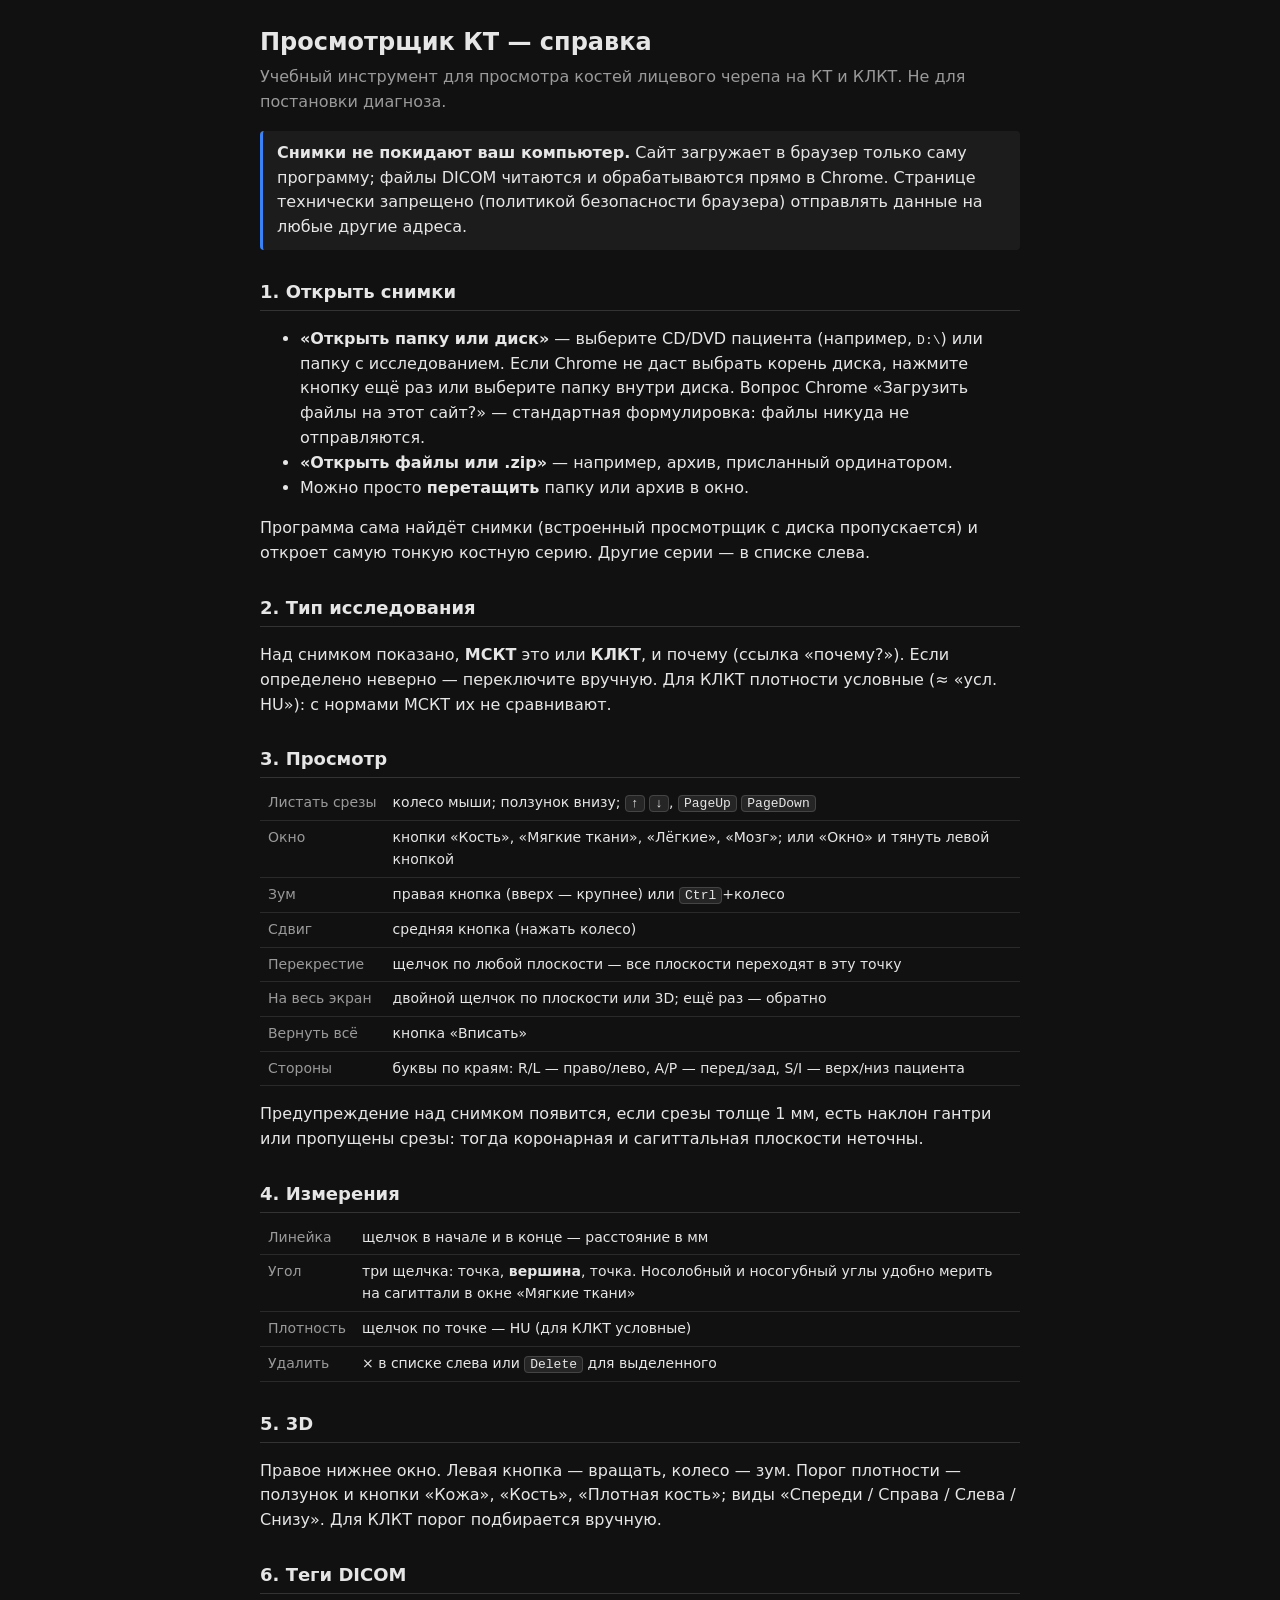
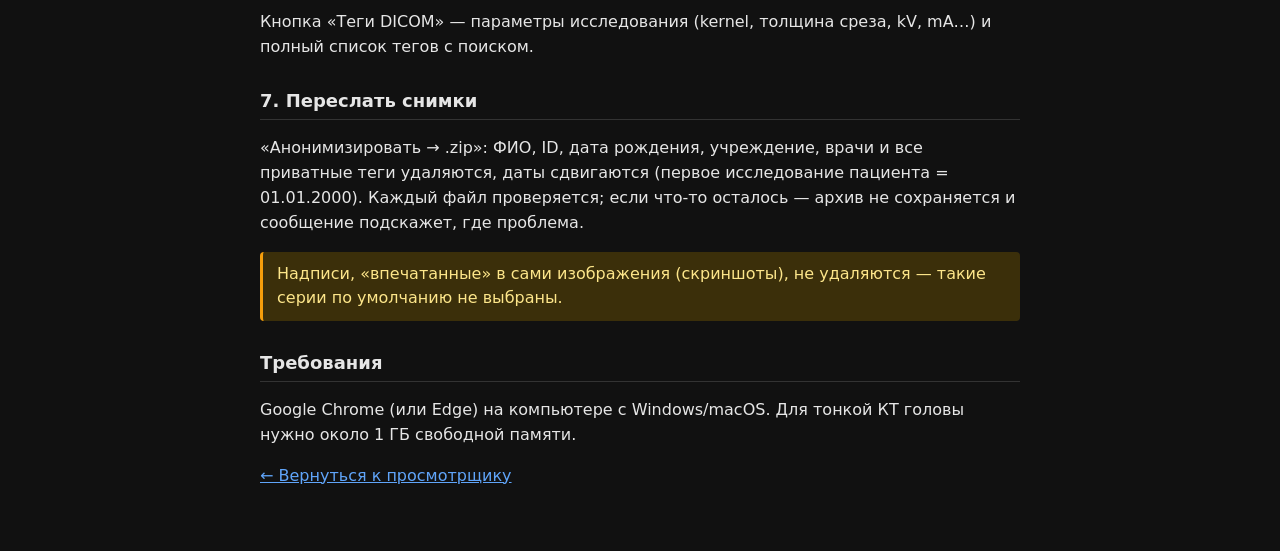
==== help.html @ 9c2653fc "Сайт из исходников b5096e3" ====
<!doctype html>
<html lang="ru">
  <head>
    <meta charset="UTF-8" />
    <meta http-equiv="Content-Security-Policy" content="default-src 'self'; style-src 'self' 'unsafe-inline'; img-src 'self' data:" />
    <meta name="viewport" content="width=device-width, initial-scale=1.0" />
    <title>Справка — Просмотрщик КТ</title>
    <style>
      :root { color-scheme: dark; font-family: system-ui, 'Segoe UI', sans-serif; }
      body { margin: 0; background: #111; color: #e6e6e6; line-height: 1.55; }
      main { max-width: 760px; margin: 0 auto; padding: 24px 16px 48px; }
      h1 { font-size: 24px; margin: 0 0 4px; }
      h2 { font-size: 18px; margin: 28px 0 8px; border-bottom: 1px solid #333; padding-bottom: 4px; }
      .lead { color: #9a9a9a; margin: 0 0 16px; }
      .note { background: #1c1c1c; border-left: 3px solid #3b82f6; padding: 10px 14px; border-radius: 4px; }
      .warn { background: #3b2f0a; border-left: 3px solid #f59e0b; padding: 10px 14px; border-radius: 4px; color: #fde68a; }
      table { border-collapse: collapse; width: 100%; font-size: 14px; }
      td { border-bottom: 1px solid #2a2a2a; padding: 6px 8px; vertical-align: top; }
      td:first-child { color: #9a9a9a; white-space: nowrap; }
      a { color: #60a5fa; }
      kbd { background: #252525; border: 1px solid #444; border-radius: 4px; padding: 0 5px; font-size: 13px; }
    </style>
  </head>
  <body>
    <main>
      <h1>Просмотрщик КТ — справка</h1>
      <p class="lead">Учебный инструмент для просмотра костей лицевого черепа на КТ и КЛКТ. Не для постановки диагноза.</p>

      <div class="note">
        <b>Снимки не покидают ваш компьютер.</b> Сайт загружает в браузер только саму программу; файлы
        DICOM читаются и обрабатываются прямо в Chrome. Странице технически запрещено (политикой
        безопасности браузера) отправлять данные на любые другие адреса.
      </div>

      <h2>1. Открыть снимки</h2>
      <ul>
        <li><b>«Открыть папку или диск»</b> — выберите CD/DVD пациента (например, <code>D:\</code>) или папку
          с исследованием. Если Chrome не даст выбрать корень диска, нажмите кнопку ещё раз или выберите папку
          внутри диска. Вопрос Chrome «Загрузить файлы на этот сайт?» — стандартная формулировка: файлы
          никуда не отправляются.</li>
        <li><b>«Открыть файлы или .zip»</b> — например, архив, присланный ординатором.</li>
        <li>Можно просто <b>перетащить</b> папку или архив в окно.</li>
      </ul>
      <p>Программа сама найдёт снимки (встроенный просмотрщик с диска пропускается) и откроет самую тонкую
        костную серию. Другие серии — в списке слева.</p>

      <h2>2. Тип исследования</h2>
      <p>Над снимком показано, <b>МСКТ</b> это или <b>КЛКТ</b>, и почему (ссылка «почему?»). Если определено
        неверно — переключите вручную. Для КЛКТ плотности условные (≈ «усл. HU»): с нормами МСКТ их не сравнивают.</p>

      <h2>3. Просмотр</h2>
      <table>
        <tr><td>Листать срезы</td><td>колесо мыши; ползунок внизу; <kbd>↑</kbd> <kbd>↓</kbd>, <kbd>PageUp</kbd> <kbd>PageDown</kbd></td></tr>
        <tr><td>Окно</td><td>кнопки «Кость», «Мягкие ткани», «Лёгкие», «Мозг»; или «Окно» и тянуть левой кнопкой</td></tr>
        <tr><td>Зум</td><td>правая кнопка (вверх — крупнее) или <kbd>Ctrl</kbd>+колесо</td></tr>
        <tr><td>Сдвиг</td><td>средняя кнопка (нажать колесо)</td></tr>
        <tr><td>Перекрестие</td><td>щелчок по любой плоскости — все плоскости переходят в эту точку</td></tr>
        <tr><td>На весь экран</td><td>двойной щелчок по плоскости или 3D; ещё раз — обратно</td></tr>
        <tr><td>Вернуть всё</td><td>кнопка «Вписать»</td></tr>
        <tr><td>Стороны</td><td>буквы по краям: R/L — право/лево, A/P — перед/зад, S/I — верх/низ пациента</td></tr>
      </table>
      <p>Предупреждение над снимком появится, если срезы толще 1 мм, есть наклон гантри или пропущены срезы:
        тогда коронарная и сагиттальная плоскости неточны.</p>

      <h2>4. Измерения</h2>
      <table>
        <tr><td>Линейка</td><td>щелчок в начале и в конце — расстояние в мм</td></tr>
        <tr><td>Угол</td><td>три щелчка: точка, <b>вершина</b>, точка. Носолобный и носогубный углы удобно мерить на сагиттали в окне «Мягкие ткани»</td></tr>
        <tr><td>Плотность</td><td>щелчок по точке — HU (для КЛКТ условные)</td></tr>
        <tr><td>Удалить</td><td>× в списке слева или <kbd>Delete</kbd> для выделенного</td></tr>
      </table>

      <h2>5. 3D</h2>
      <p>Правое нижнее окно. Левая кнопка — вращать, колесо — зум. Порог плотности — ползунок и кнопки
        «Кожа», «Кость», «Плотная кость»; виды «Спереди / Справа / Слева / Снизу». Для КЛКТ порог подбирается вручную.</p>

      <h2>6. Теги DICOM</h2>
      <p>Кнопка «Теги DICOM» — параметры исследования (kernel, толщина среза, kV, mA…) и полный список тегов с поиском.</p>

      <h2>7. Переслать снимки</h2>
      <p>«Анонимизировать → .zip»: ФИО, ID, дата рождения, учреждение, врачи и все приватные теги удаляются,
        даты сдвигаются (первое исследование пациента = 01.01.2000). Каждый файл проверяется; если что-то
        осталось — архив не сохраняется и сообщение подскажет, где проблема.</p>
      <div class="warn">Надписи, «впечатанные» в сами изображения (скриншоты), не удаляются — такие серии по умолчанию не выбраны.</div>

      <h2>Требования</h2>
      <p>Google Chrome (или Edge) на компьютере с Windows/macOS. Для тонкой КТ головы нужно около 1 ГБ свободной памяти.</p>

      <p><a href="./">← Вернуться к просмотрщику</a></p>
    </main>
  </body>
</html>
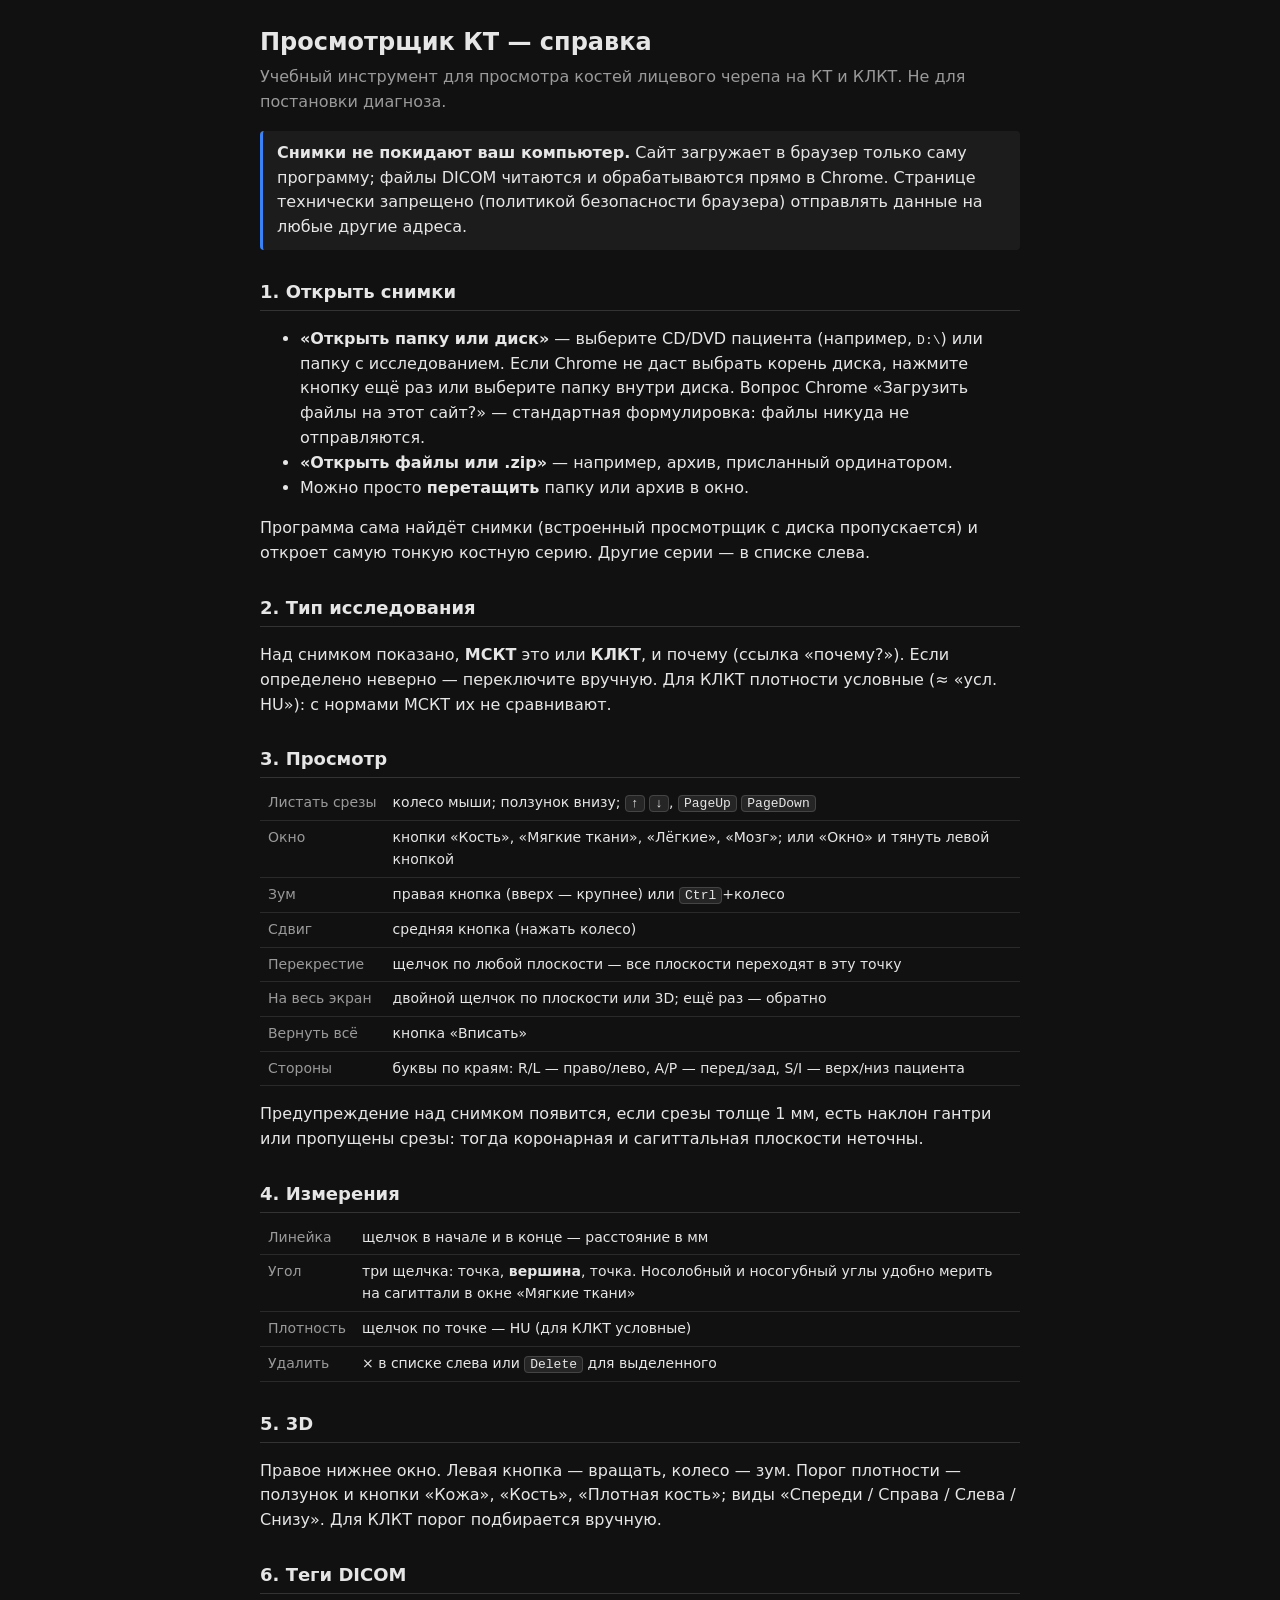
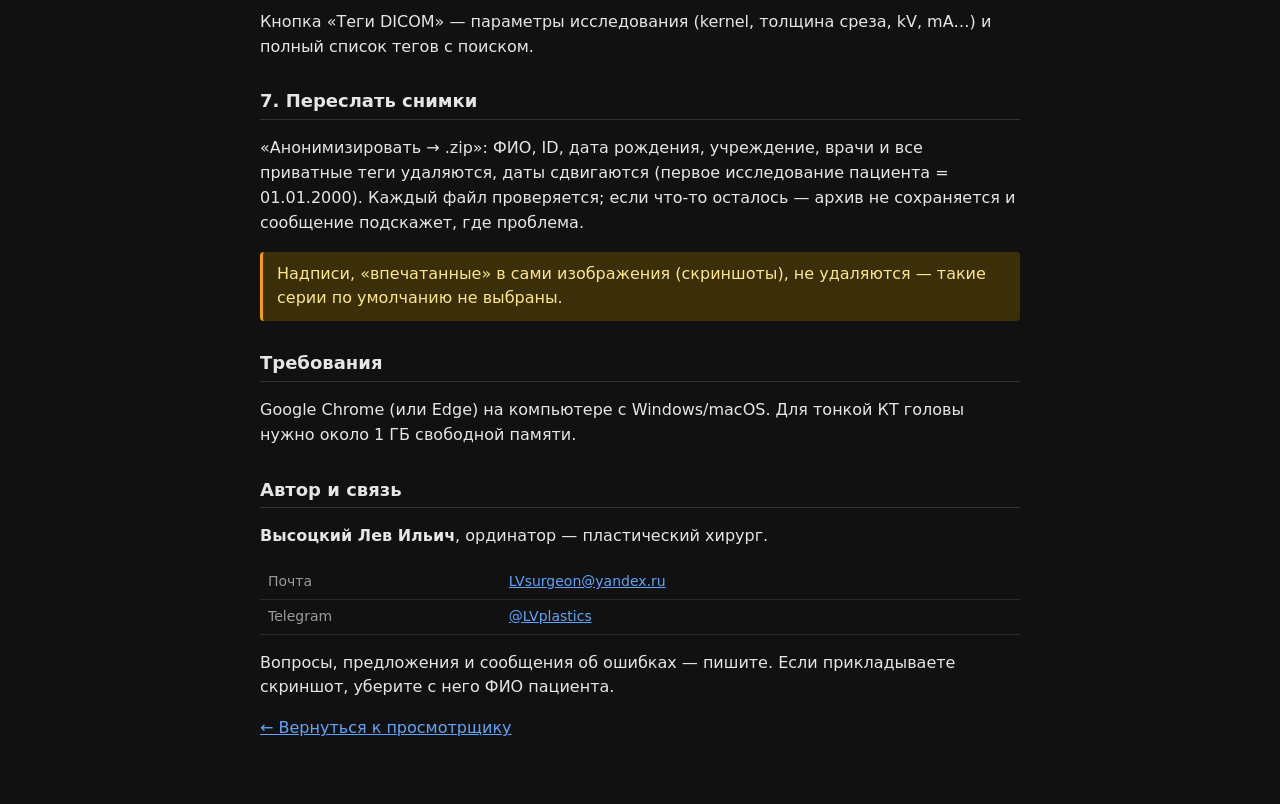
==== commit 0cb2eeea: "Сайт из исходников b5140a5" ====
--- a/help.html
+++ b/help.html
@@ -86,6 +86,14 @@
       <h2>Требования</h2>
       <p>Google Chrome (или Edge) на компьютере с Windows/macOS. Для тонкой КТ головы нужно около 1 ГБ свободной памяти.</p>
 
+      <h2 id="contacts">Автор и связь</h2>
+      <p><b>Высоцкий Лев Ильич</b>, ординатор — пластический хирург.</p>
+      <table>
+        <tr><td>Почта</td><td><a href="mailto:LVsurgeon@yandex.ru">LVsurgeon@yandex.ru</a></td></tr>
+        <tr><td>Telegram</td><td><a href="https://t.me/LVplastics" target="_blank" rel="noopener">@LVplastics</a></td></tr>
+      </table>
+      <p>Вопросы, предложения и сообщения об ошибках — пишите. Если прикладываете скриншот, уберите с него ФИО пациента.</p>
+
       <p><a href="./">← Вернуться к просмотрщику</a></p>
     </main>
   </body>
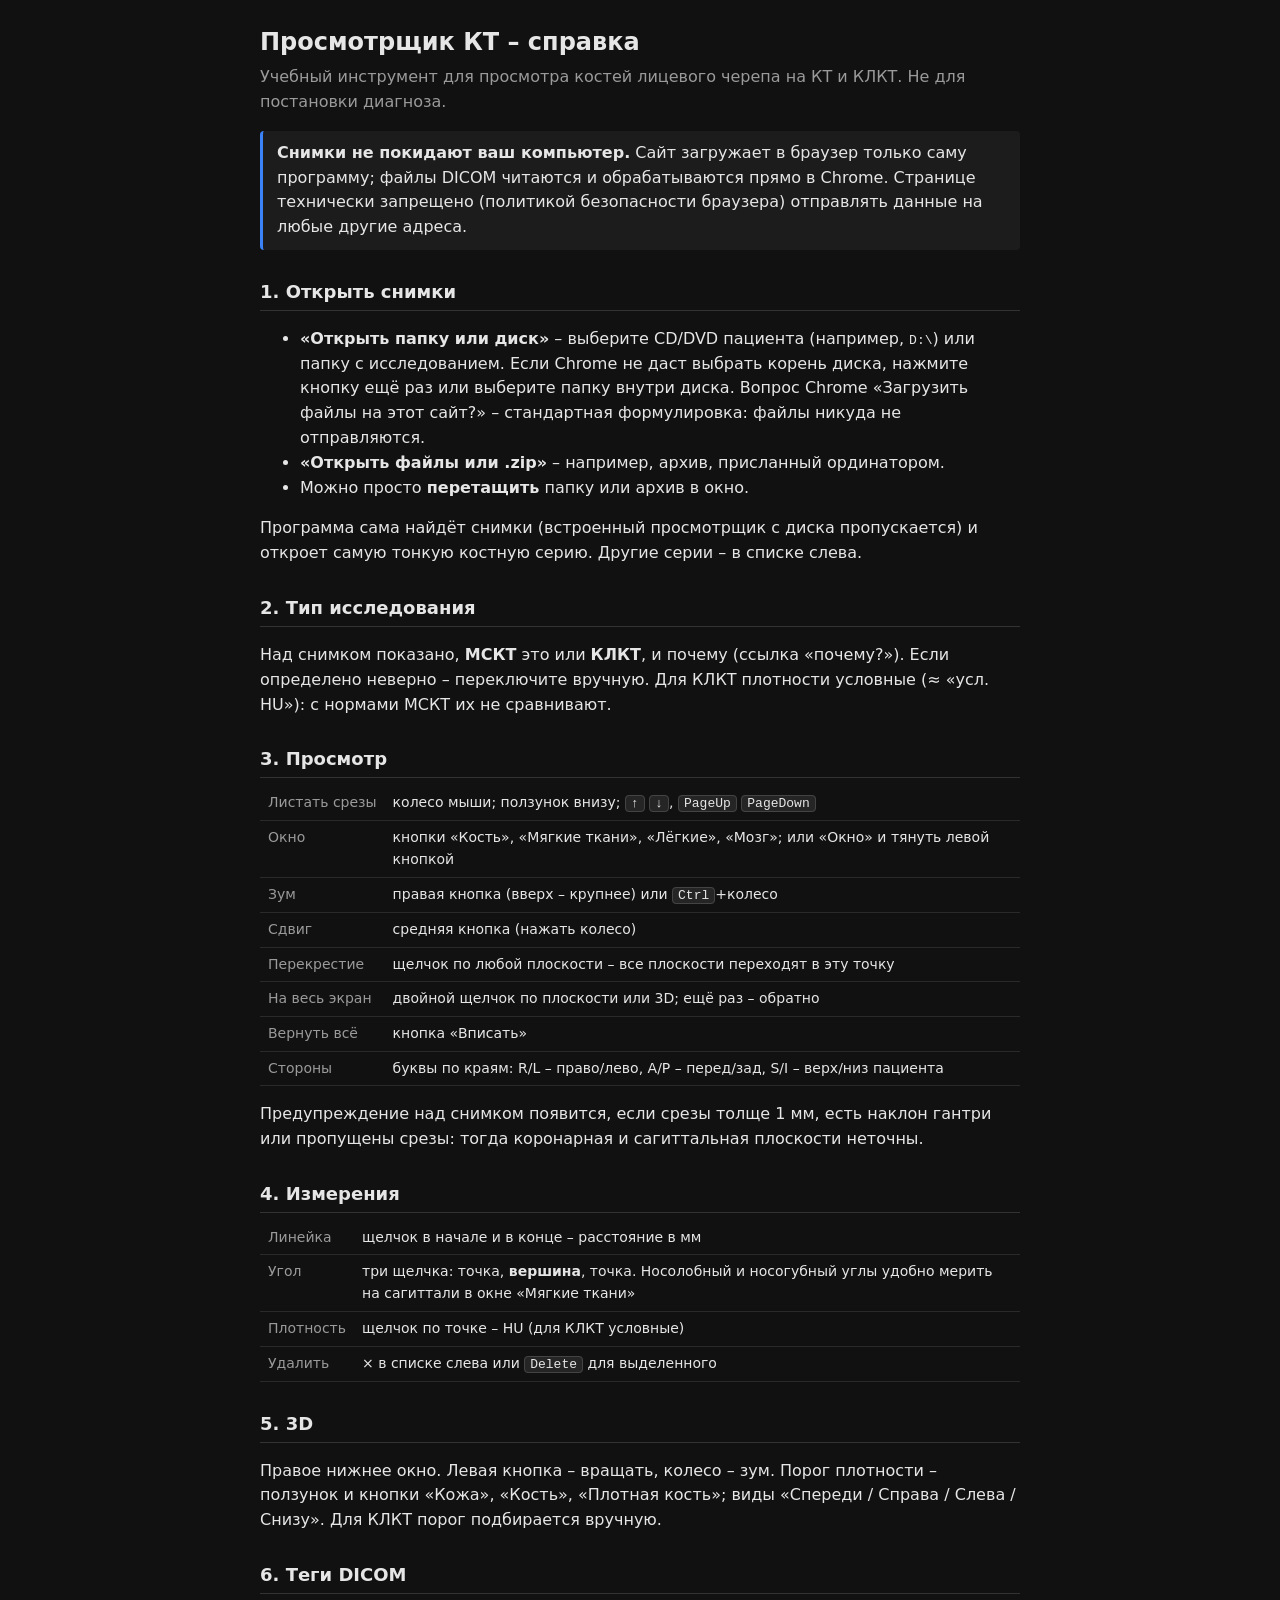
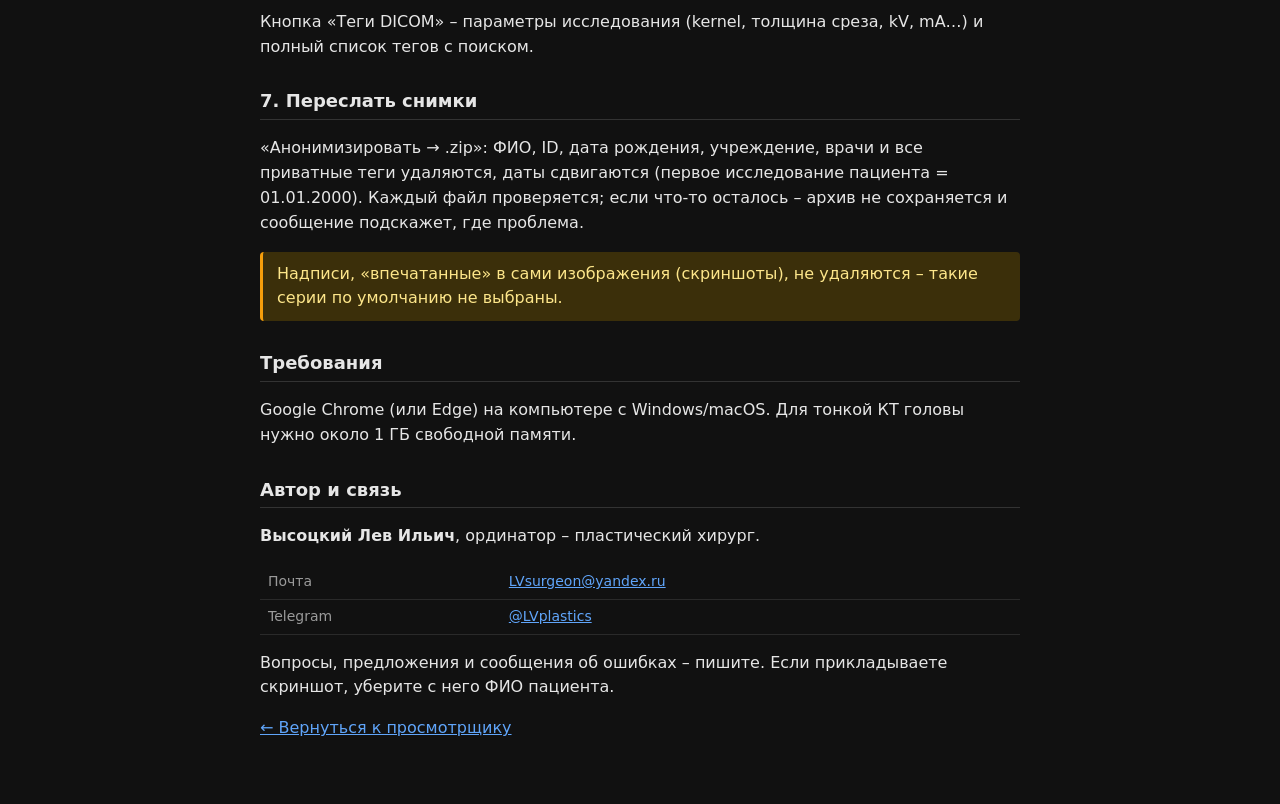
==== commit c74f43cb: "Сайт из исходников 1903d8a" ====
--- a/help.html
+++ b/help.html
@@ -4,7 +4,7 @@
     <meta charset="UTF-8" />
     <meta http-equiv="Content-Security-Policy" content="default-src 'self'; style-src 'self' 'unsafe-inline'; img-src 'self' data:" />
     <meta name="viewport" content="width=device-width, initial-scale=1.0" />
-    <title>Справка — Просмотрщик КТ</title>
+    <title>Справка – Просмотрщик КТ</title>
     <style>
       :root { color-scheme: dark; font-family: system-ui, 'Segoe UI', sans-serif; }
       body { margin: 0; background: #111; color: #e6e6e6; line-height: 1.55; }
@@ -23,7 +23,7 @@
   </head>
   <body>
     <main>
-      <h1>Просмотрщик КТ — справка</h1>
+      <h1>Просмотрщик КТ – справка</h1>
       <p class="lead">Учебный инструмент для просмотра костей лицевого черепа на КТ и КЛКТ. Не для постановки диагноза.</p>
 
       <div class="note">
@@ -34,65 +34,65 @@
 
       <h2>1. Открыть снимки</h2>
       <ul>
-        <li><b>«Открыть папку или диск»</b> — выберите CD/DVD пациента (например, <code>D:\</code>) или папку
+        <li><b>«Открыть папку или диск»</b> – выберите CD/DVD пациента (например, <code>D:\</code>) или папку
           с исследованием. Если Chrome не даст выбрать корень диска, нажмите кнопку ещё раз или выберите папку
-          внутри диска. Вопрос Chrome «Загрузить файлы на этот сайт?» — стандартная формулировка: файлы
+          внутри диска. Вопрос Chrome «Загрузить файлы на этот сайт?» – стандартная формулировка: файлы
           никуда не отправляются.</li>
-        <li><b>«Открыть файлы или .zip»</b> — например, архив, присланный ординатором.</li>
+        <li><b>«Открыть файлы или .zip»</b> – например, архив, присланный ординатором.</li>
         <li>Можно просто <b>перетащить</b> папку или архив в окно.</li>
       </ul>
       <p>Программа сама найдёт снимки (встроенный просмотрщик с диска пропускается) и откроет самую тонкую
-        костную серию. Другие серии — в списке слева.</p>
+        костную серию. Другие серии – в списке слева.</p>
 
       <h2>2. Тип исследования</h2>
       <p>Над снимком показано, <b>МСКТ</b> это или <b>КЛКТ</b>, и почему (ссылка «почему?»). Если определено
-        неверно — переключите вручную. Для КЛКТ плотности условные (≈ «усл. HU»): с нормами МСКТ их не сравнивают.</p>
+        неверно – переключите вручную. Для КЛКТ плотности условные (≈ «усл. HU»): с нормами МСКТ их не сравнивают.</p>
 
       <h2>3. Просмотр</h2>
       <table>
         <tr><td>Листать срезы</td><td>колесо мыши; ползунок внизу; <kbd>↑</kbd> <kbd>↓</kbd>, <kbd>PageUp</kbd> <kbd>PageDown</kbd></td></tr>
         <tr><td>Окно</td><td>кнопки «Кость», «Мягкие ткани», «Лёгкие», «Мозг»; или «Окно» и тянуть левой кнопкой</td></tr>
-        <tr><td>Зум</td><td>правая кнопка (вверх — крупнее) или <kbd>Ctrl</kbd>+колесо</td></tr>
+        <tr><td>Зум</td><td>правая кнопка (вверх – крупнее) или <kbd>Ctrl</kbd>+колесо</td></tr>
         <tr><td>Сдвиг</td><td>средняя кнопка (нажать колесо)</td></tr>
-        <tr><td>Перекрестие</td><td>щелчок по любой плоскости — все плоскости переходят в эту точку</td></tr>
-        <tr><td>На весь экран</td><td>двойной щелчок по плоскости или 3D; ещё раз — обратно</td></tr>
+        <tr><td>Перекрестие</td><td>щелчок по любой плоскости – все плоскости переходят в эту точку</td></tr>
+        <tr><td>На весь экран</td><td>двойной щелчок по плоскости или 3D; ещё раз – обратно</td></tr>
         <tr><td>Вернуть всё</td><td>кнопка «Вписать»</td></tr>
-        <tr><td>Стороны</td><td>буквы по краям: R/L — право/лево, A/P — перед/зад, S/I — верх/низ пациента</td></tr>
+        <tr><td>Стороны</td><td>буквы по краям: R/L – право/лево, A/P – перед/зад, S/I – верх/низ пациента</td></tr>
       </table>
       <p>Предупреждение над снимком появится, если срезы толще 1 мм, есть наклон гантри или пропущены срезы:
         тогда коронарная и сагиттальная плоскости неточны.</p>
 
       <h2>4. Измерения</h2>
       <table>
-        <tr><td>Линейка</td><td>щелчок в начале и в конце — расстояние в мм</td></tr>
+        <tr><td>Линейка</td><td>щелчок в начале и в конце – расстояние в мм</td></tr>
         <tr><td>Угол</td><td>три щелчка: точка, <b>вершина</b>, точка. Носолобный и носогубный углы удобно мерить на сагиттали в окне «Мягкие ткани»</td></tr>
-        <tr><td>Плотность</td><td>щелчок по точке — HU (для КЛКТ условные)</td></tr>
+        <tr><td>Плотность</td><td>щелчок по точке – HU (для КЛКТ условные)</td></tr>
         <tr><td>Удалить</td><td>× в списке слева или <kbd>Delete</kbd> для выделенного</td></tr>
       </table>
 
       <h2>5. 3D</h2>
-      <p>Правое нижнее окно. Левая кнопка — вращать, колесо — зум. Порог плотности — ползунок и кнопки
+      <p>Правое нижнее окно. Левая кнопка – вращать, колесо – зум. Порог плотности – ползунок и кнопки
         «Кожа», «Кость», «Плотная кость»; виды «Спереди / Справа / Слева / Снизу». Для КЛКТ порог подбирается вручную.</p>
 
       <h2>6. Теги DICOM</h2>
-      <p>Кнопка «Теги DICOM» — параметры исследования (kernel, толщина среза, kV, mA…) и полный список тегов с поиском.</p>
+      <p>Кнопка «Теги DICOM» – параметры исследования (kernel, толщина среза, kV, mA…) и полный список тегов с поиском.</p>
 
       <h2>7. Переслать снимки</h2>
       <p>«Анонимизировать → .zip»: ФИО, ID, дата рождения, учреждение, врачи и все приватные теги удаляются,
         даты сдвигаются (первое исследование пациента = 01.01.2000). Каждый файл проверяется; если что-то
-        осталось — архив не сохраняется и сообщение подскажет, где проблема.</p>
-      <div class="warn">Надписи, «впечатанные» в сами изображения (скриншоты), не удаляются — такие серии по умолчанию не выбраны.</div>
+        осталось – архив не сохраняется и сообщение подскажет, где проблема.</p>
+      <div class="warn">Надписи, «впечатанные» в сами изображения (скриншоты), не удаляются – такие серии по умолчанию не выбраны.</div>
 
       <h2>Требования</h2>
       <p>Google Chrome (или Edge) на компьютере с Windows/macOS. Для тонкой КТ головы нужно около 1 ГБ свободной памяти.</p>
 
       <h2 id="contacts">Автор и связь</h2>
-      <p><b>Высоцкий Лев Ильич</b>, ординатор — пластический хирург.</p>
+      <p><b>Высоцкий Лев Ильич</b>, ординатор – пластический хирург.</p>
       <table>
         <tr><td>Почта</td><td><a href="mailto:LVsurgeon@yandex.ru">LVsurgeon@yandex.ru</a></td></tr>
         <tr><td>Telegram</td><td><a href="https://t.me/LVplastics" target="_blank" rel="noopener">@LVplastics</a></td></tr>
       </table>
-      <p>Вопросы, предложения и сообщения об ошибках — пишите. Если прикладываете скриншот, уберите с него ФИО пациента.</p>
+      <p>Вопросы, предложения и сообщения об ошибках – пишите. Если прикладываете скриншот, уберите с него ФИО пациента.</p>
 
       <p><a href="./">← Вернуться к просмотрщику</a></p>
     </main>
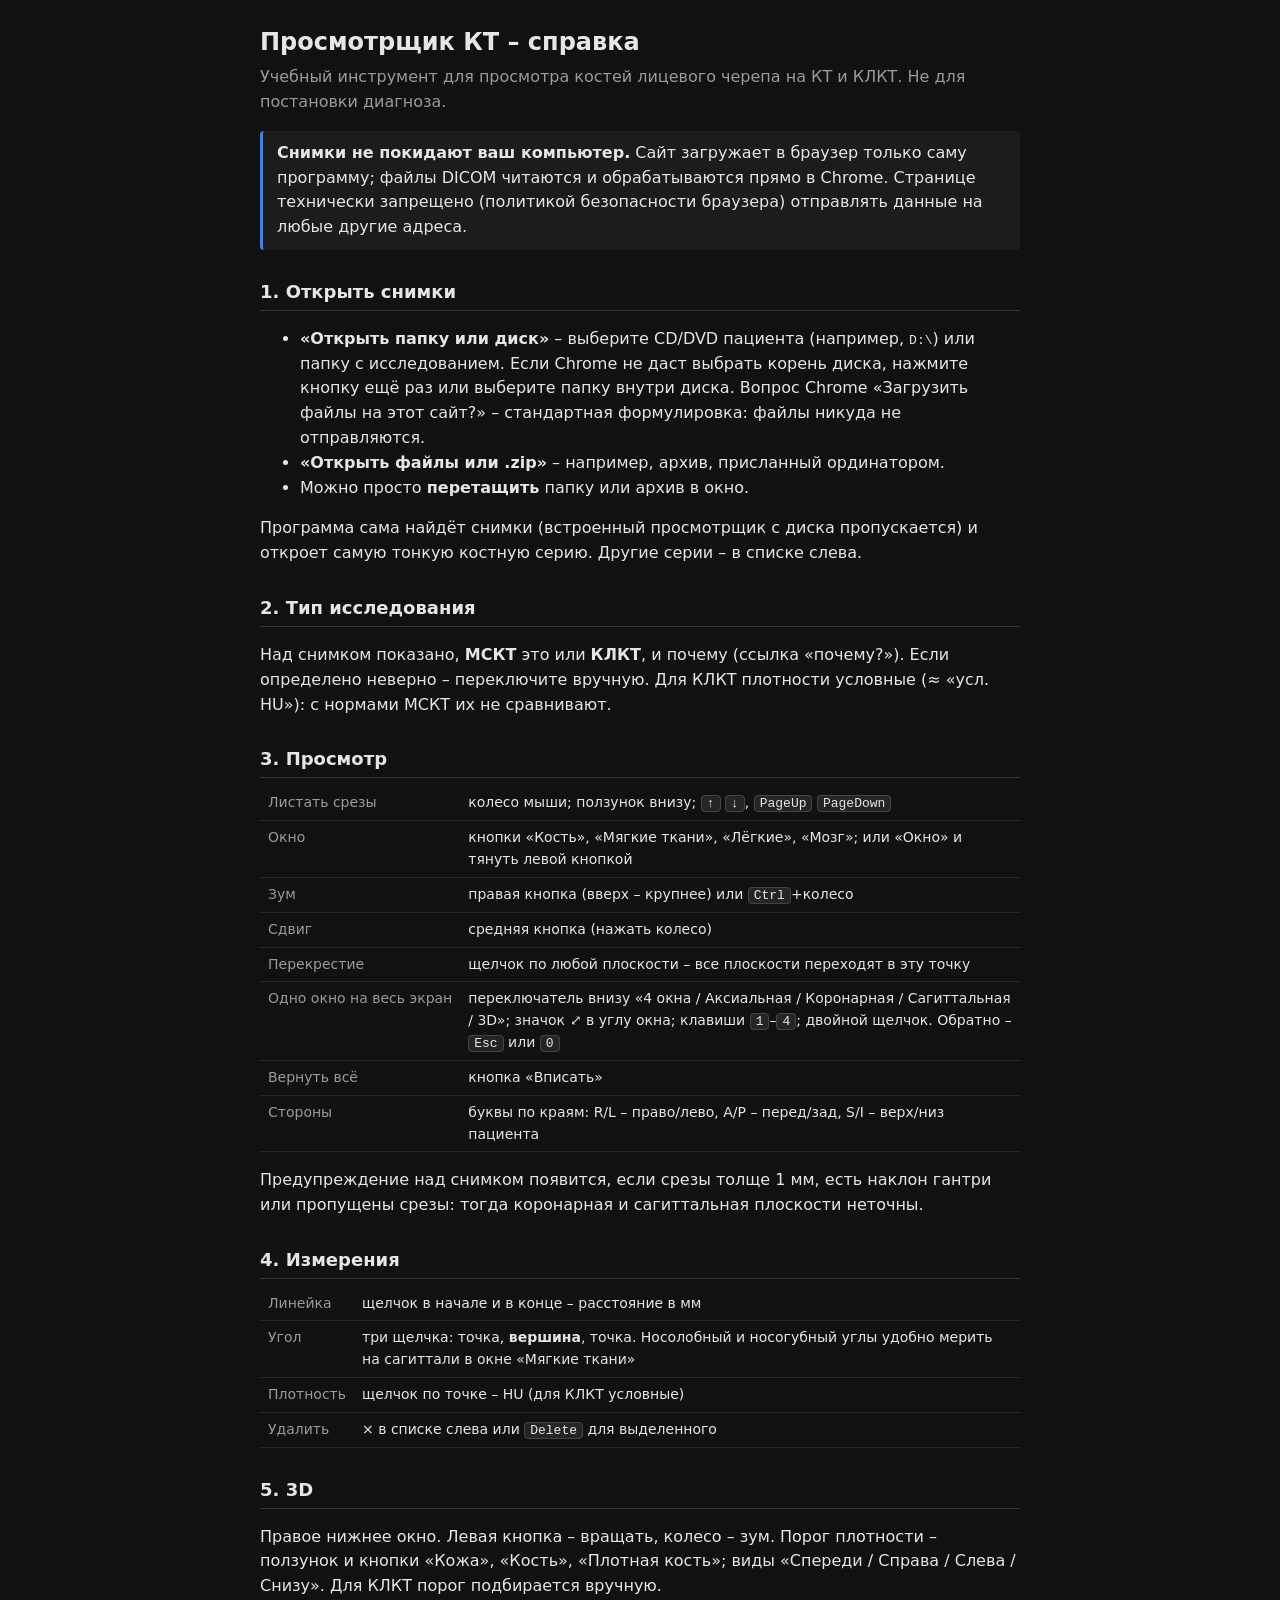
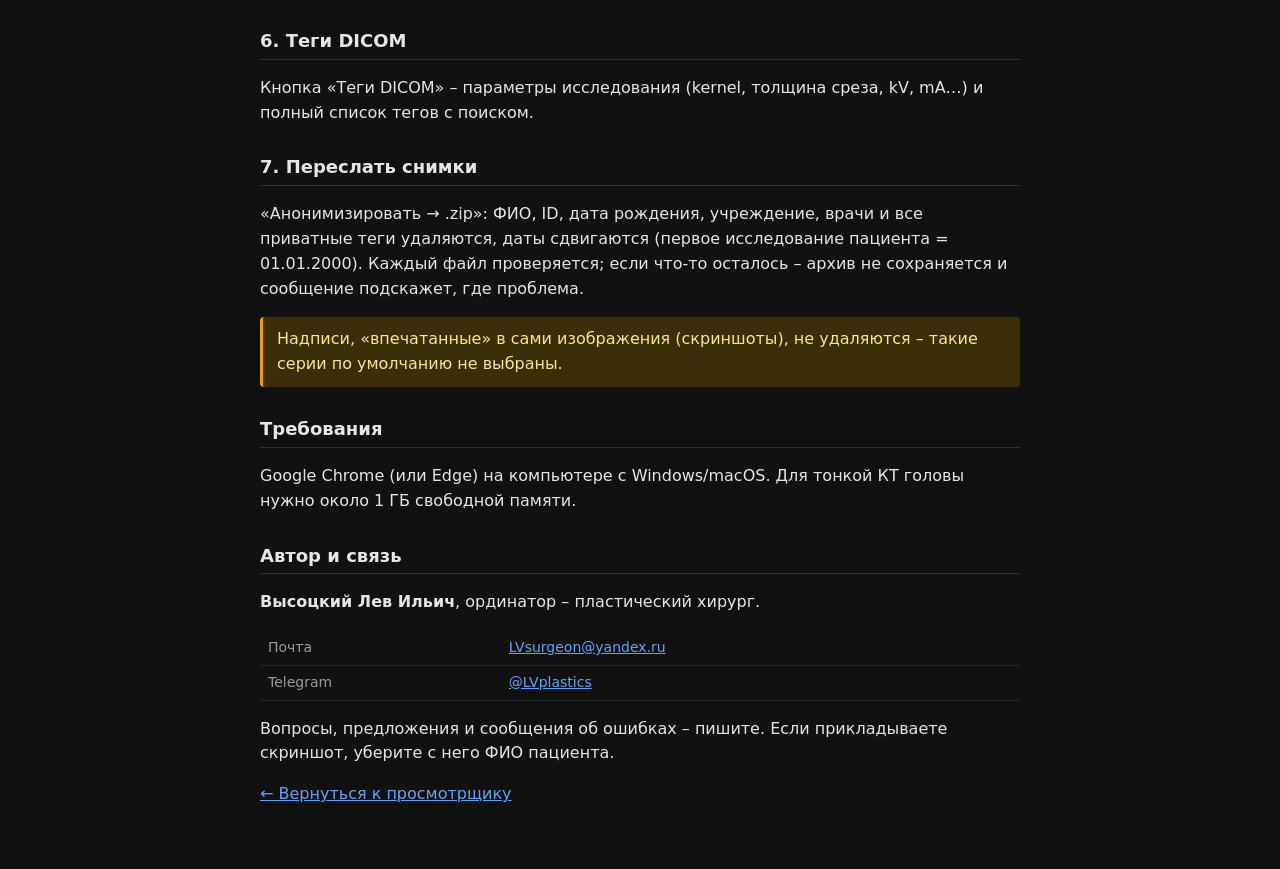
==== commit 584d9b30: "Сайт из исходников 7524ade" ====
--- a/help.html
+++ b/help.html
@@ -55,7 +55,7 @@
         <tr><td>Зум</td><td>правая кнопка (вверх – крупнее) или <kbd>Ctrl</kbd>+колесо</td></tr>
         <tr><td>Сдвиг</td><td>средняя кнопка (нажать колесо)</td></tr>
         <tr><td>Перекрестие</td><td>щелчок по любой плоскости – все плоскости переходят в эту точку</td></tr>
-        <tr><td>На весь экран</td><td>двойной щелчок по плоскости или 3D; ещё раз – обратно</td></tr>
+        <tr><td>Одно окно на весь экран</td><td>переключатель внизу «4 окна / Аксиальная / Коронарная / Сагиттальная / 3D»; значок ⤢ в углу окна; клавиши <kbd>1</kbd>–<kbd>4</kbd>; двойной щелчок. Обратно – <kbd>Esc</kbd> или <kbd>0</kbd></td></tr>
         <tr><td>Вернуть всё</td><td>кнопка «Вписать»</td></tr>
         <tr><td>Стороны</td><td>буквы по краям: R/L – право/лево, A/P – перед/зад, S/I – верх/низ пациента</td></tr>
       </table>
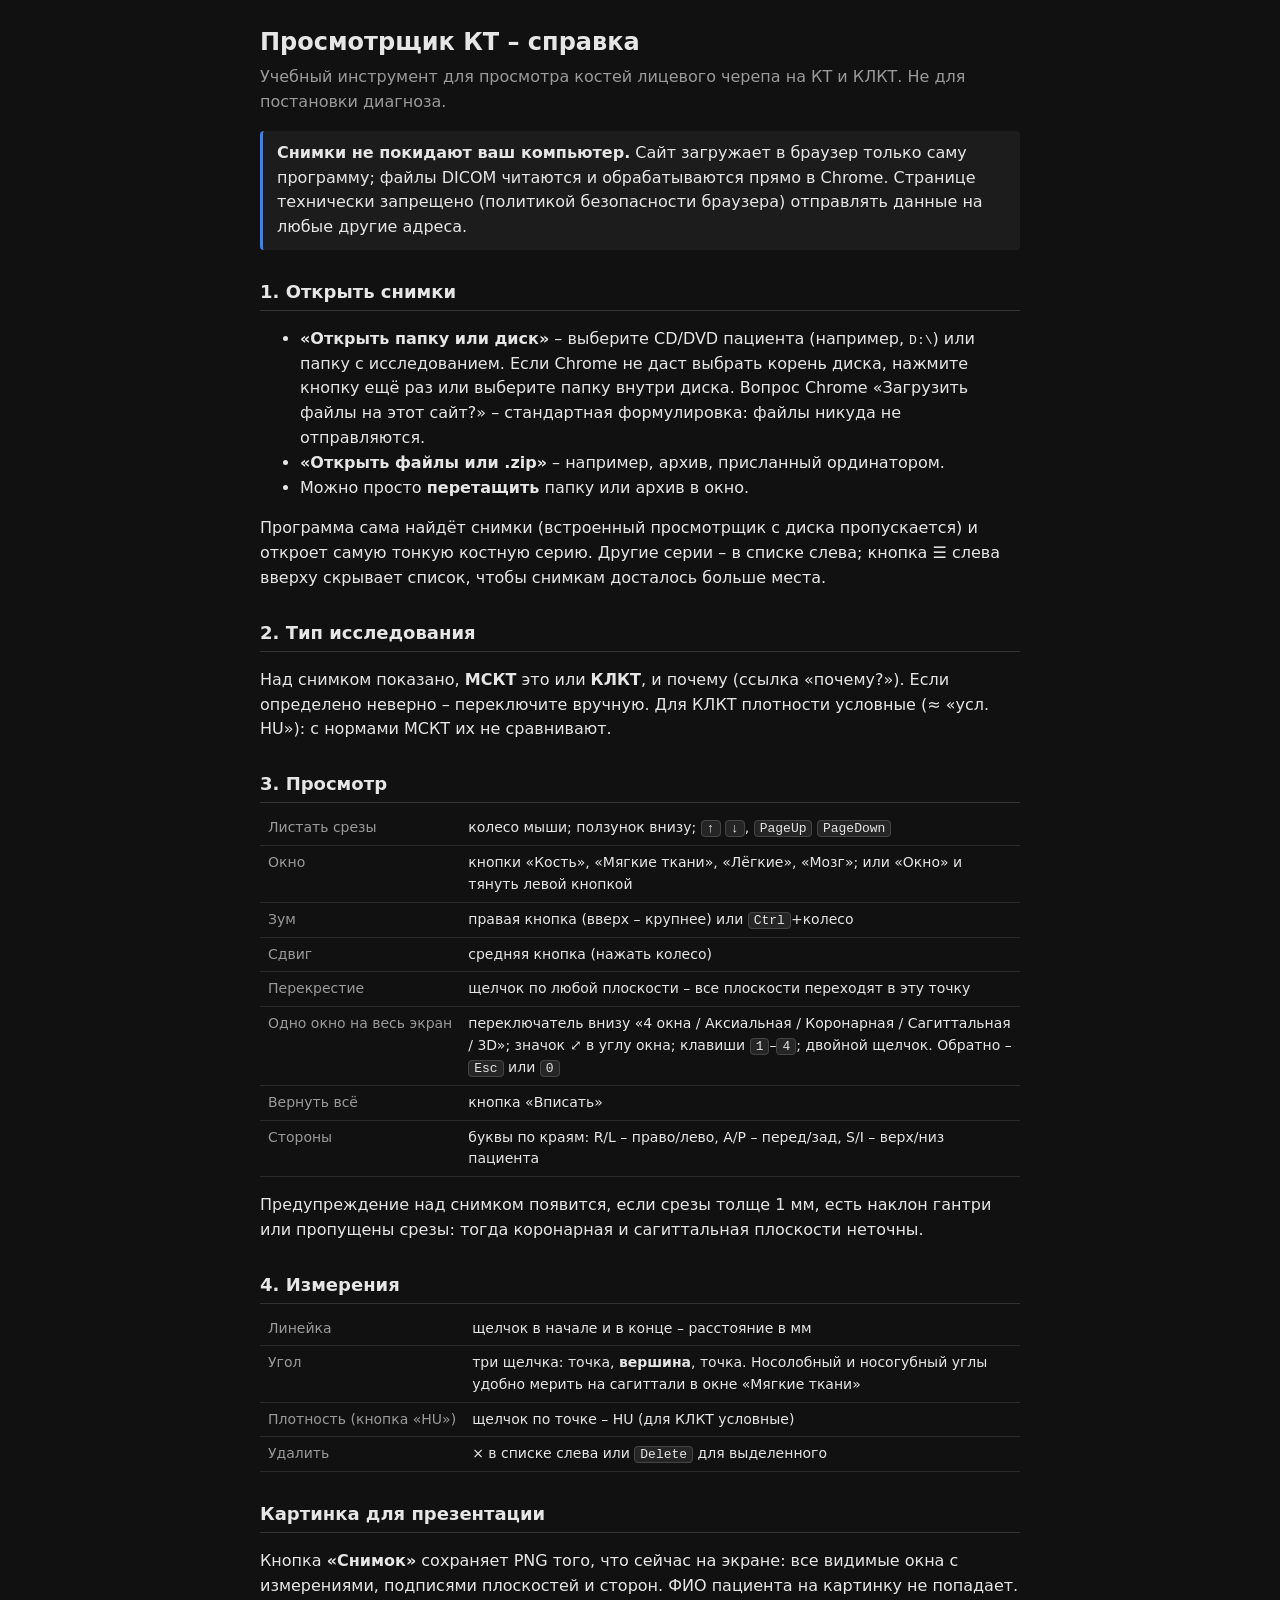
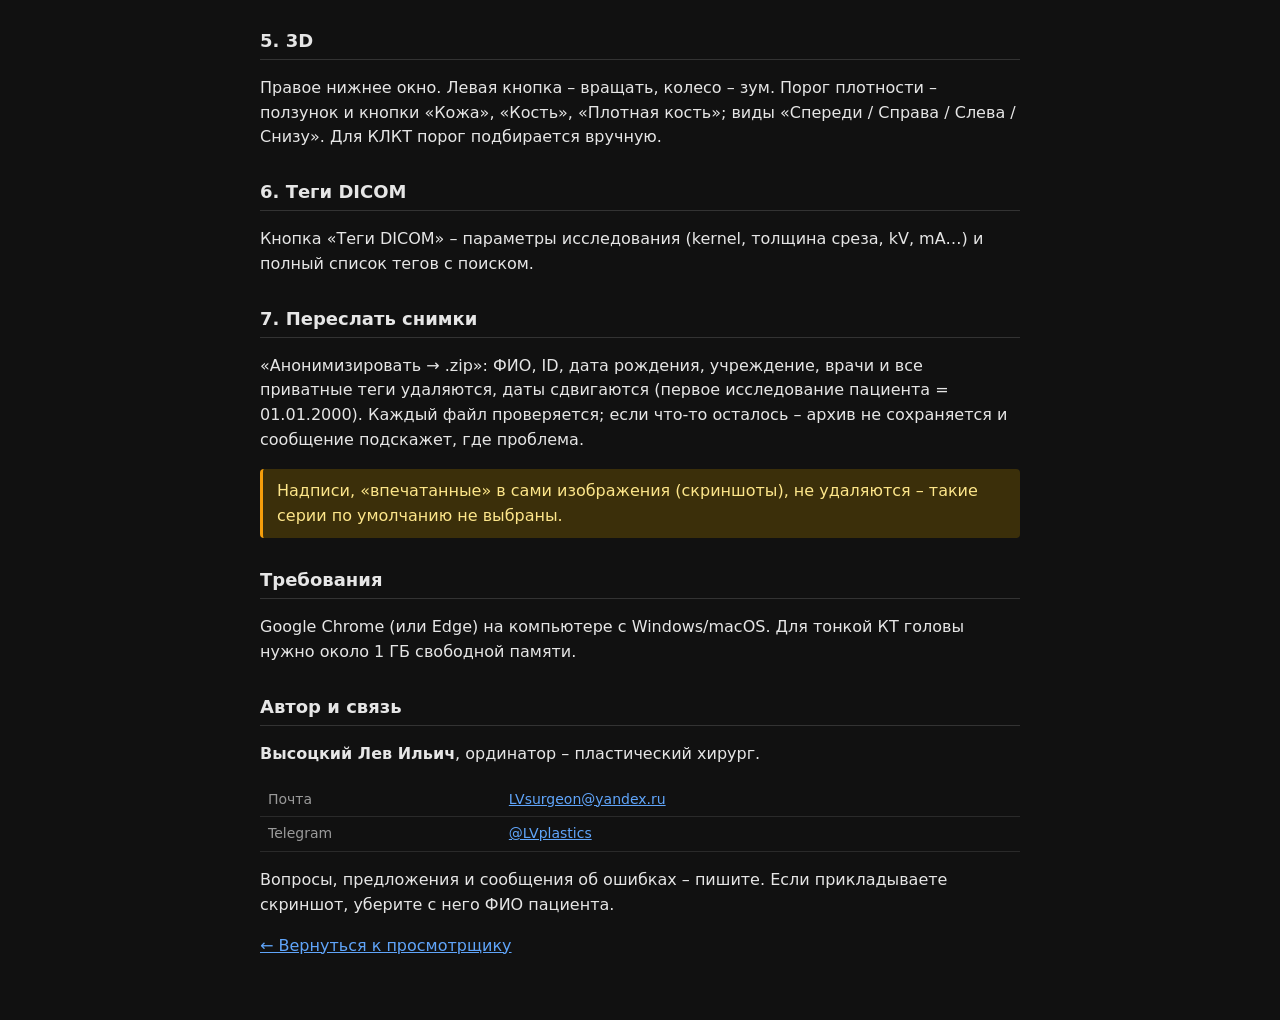
==== commit 4915f712: "Сайт из исходников 4a5bc57" ====
--- a/help.html
+++ b/help.html
@@ -42,7 +42,8 @@
         <li>Можно просто <b>перетащить</b> папку или архив в окно.</li>
       </ul>
       <p>Программа сама найдёт снимки (встроенный просмотрщик с диска пропускается) и откроет самую тонкую
-        костную серию. Другие серии – в списке слева.</p>
+        костную серию. Другие серии – в списке слева; кнопка <b>☰</b> слева вверху скрывает список, чтобы
+        снимкам досталось больше места.</p>
 
       <h2>2. Тип исследования</h2>
       <p>Над снимком показано, <b>МСКТ</b> это или <b>КЛКТ</b>, и почему (ссылка «почему?»). Если определено
@@ -66,9 +67,13 @@
       <table>
         <tr><td>Линейка</td><td>щелчок в начале и в конце – расстояние в мм</td></tr>
         <tr><td>Угол</td><td>три щелчка: точка, <b>вершина</b>, точка. Носолобный и носогубный углы удобно мерить на сагиттали в окне «Мягкие ткани»</td></tr>
-        <tr><td>Плотность</td><td>щелчок по точке – HU (для КЛКТ условные)</td></tr>
+        <tr><td>Плотность (кнопка «HU»)</td><td>щелчок по точке – HU (для КЛКТ условные)</td></tr>
         <tr><td>Удалить</td><td>× в списке слева или <kbd>Delete</kbd> для выделенного</td></tr>
       </table>
+
+      <h2>Картинка для презентации</h2>
+      <p>Кнопка <b>«Снимок»</b> сохраняет PNG того, что сейчас на экране: все видимые окна с измерениями,
+        подписями плоскостей и сторон. ФИО пациента на картинку не попадает.</p>
 
       <h2>5. 3D</h2>
       <p>Правое нижнее окно. Левая кнопка – вращать, колесо – зум. Порог плотности – ползунок и кнопки
